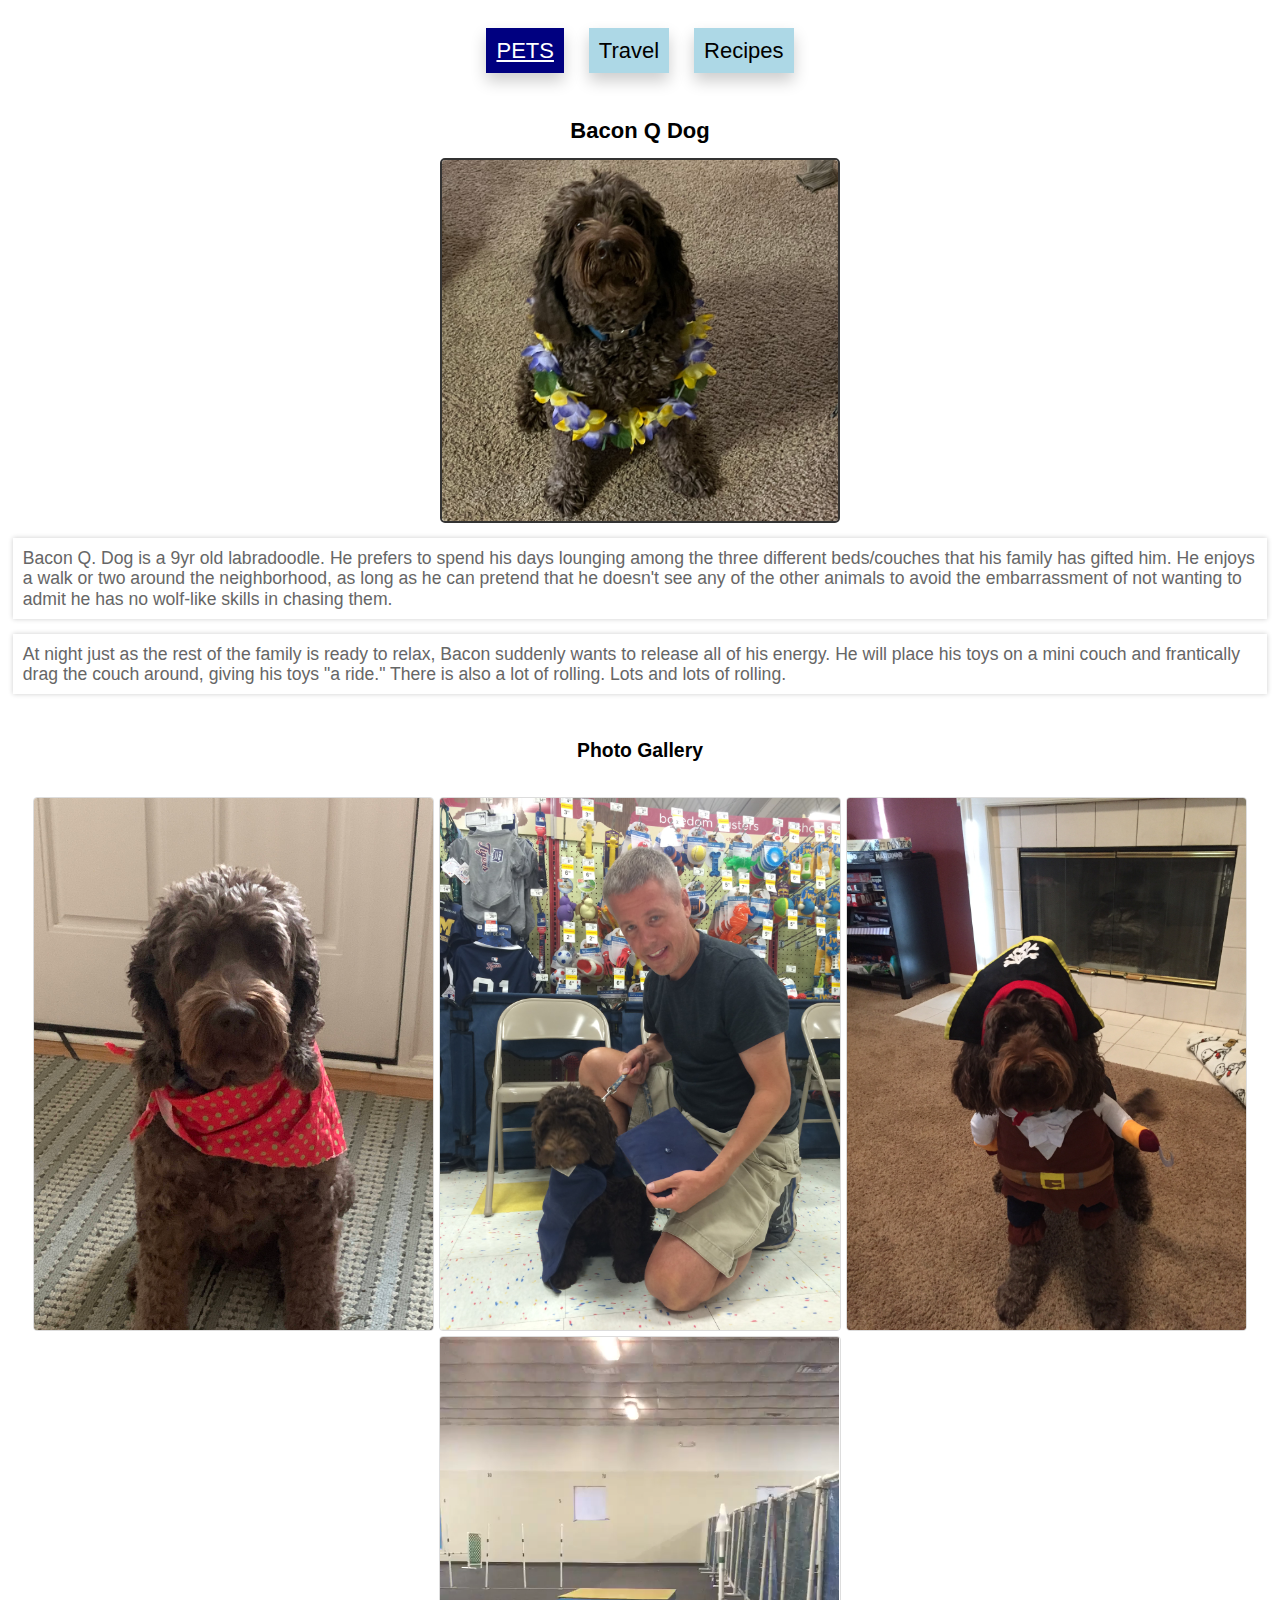
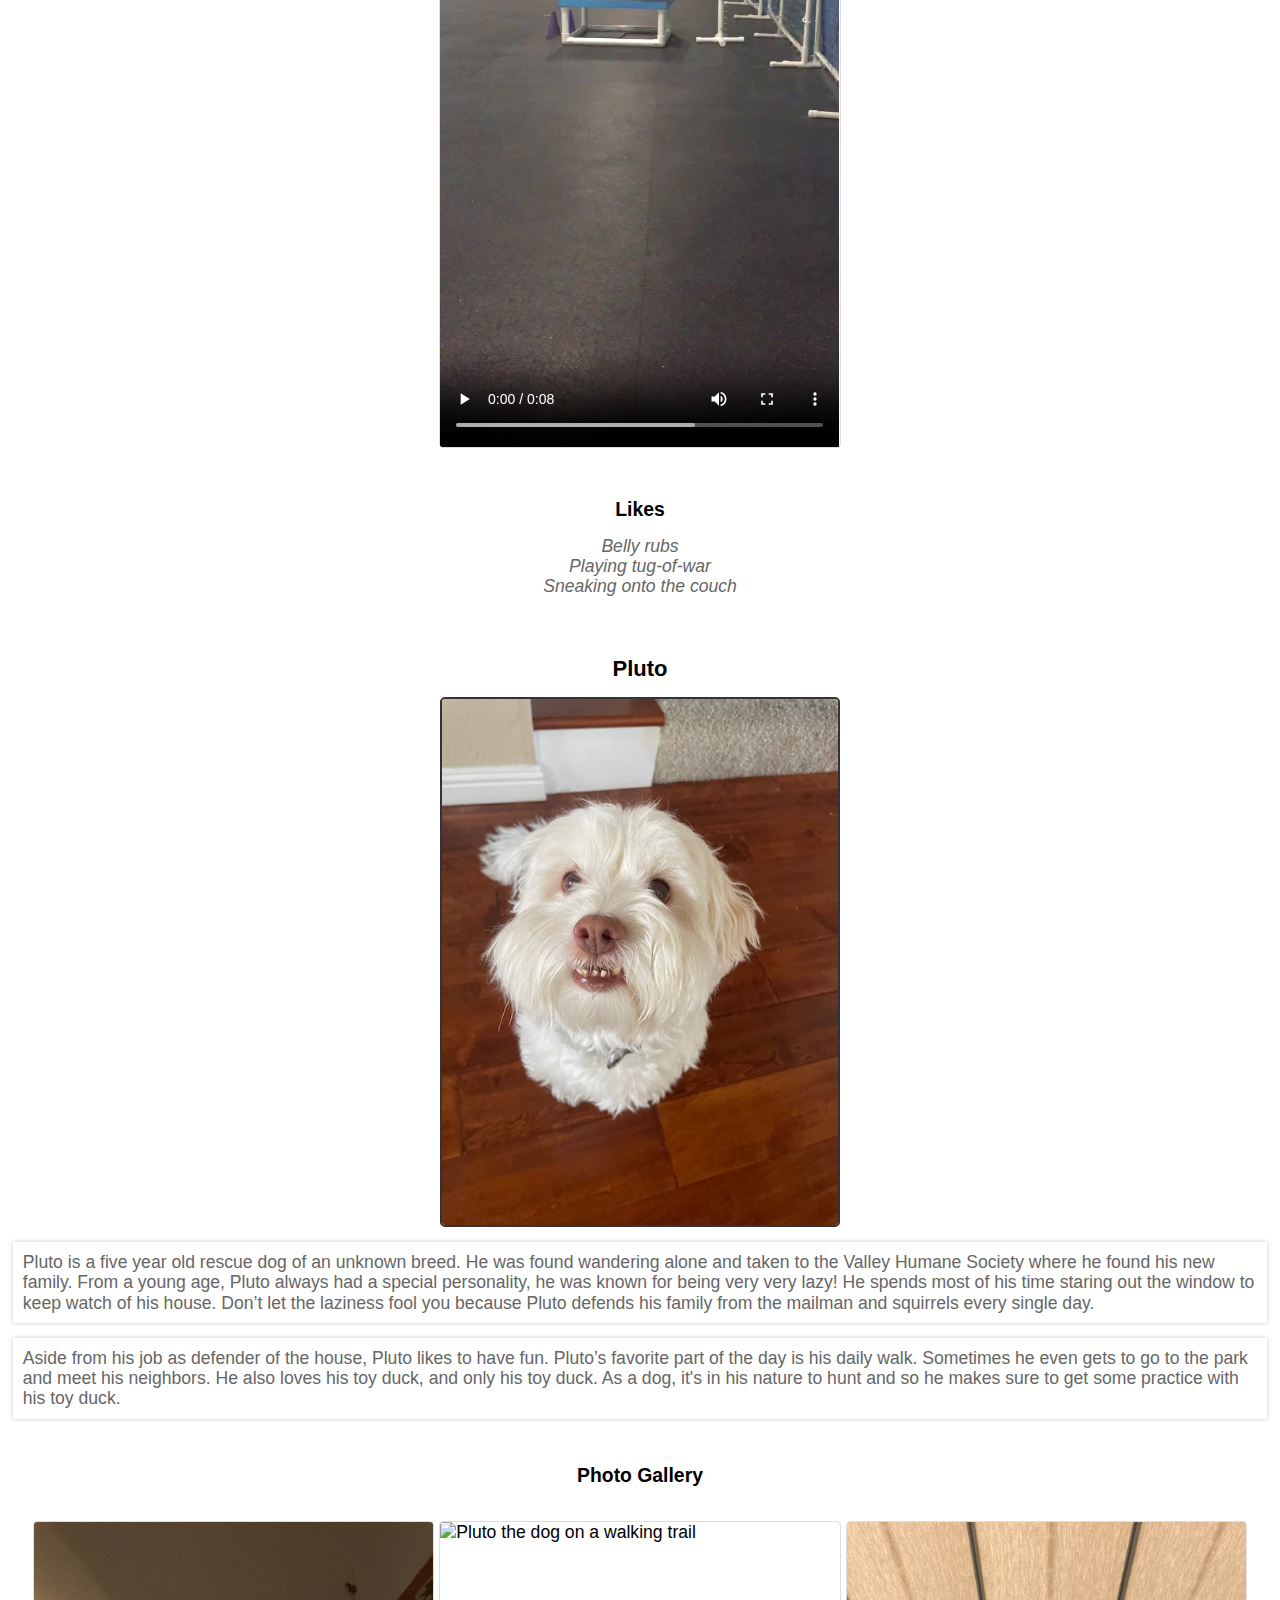
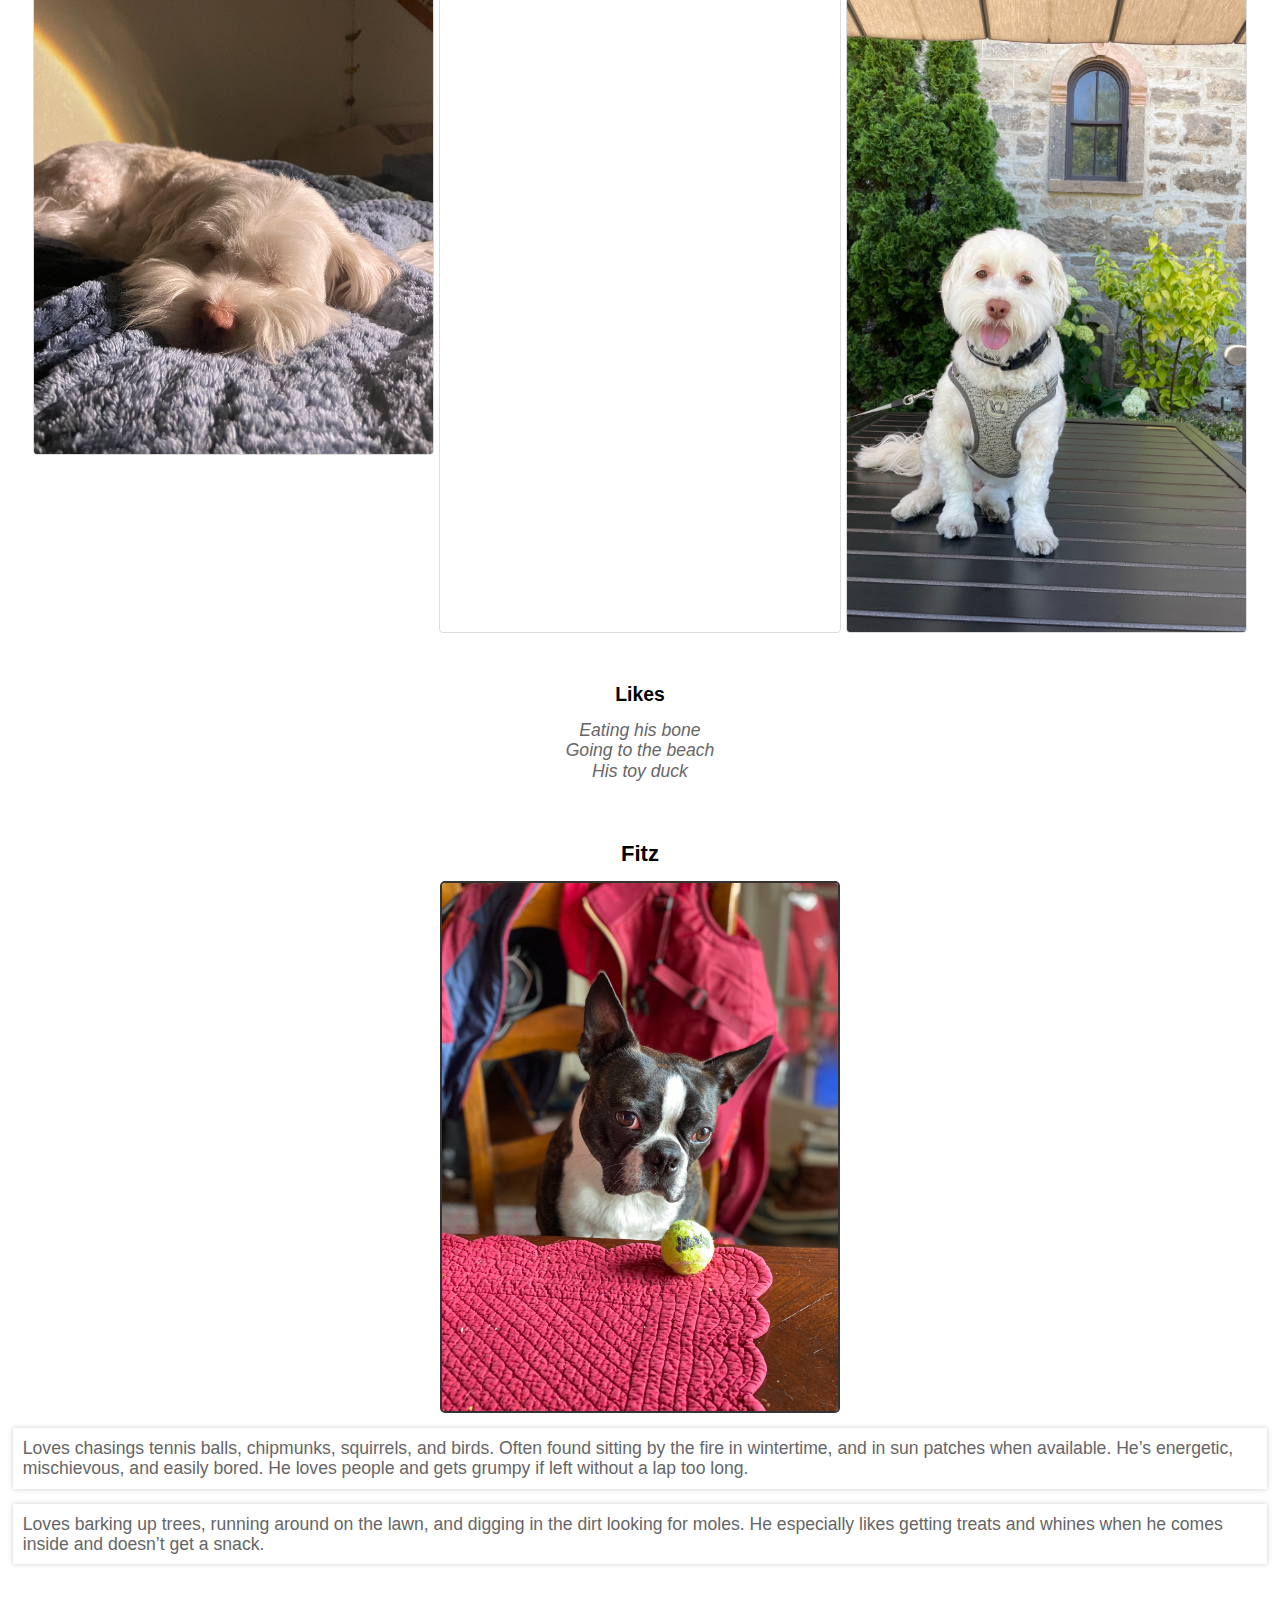
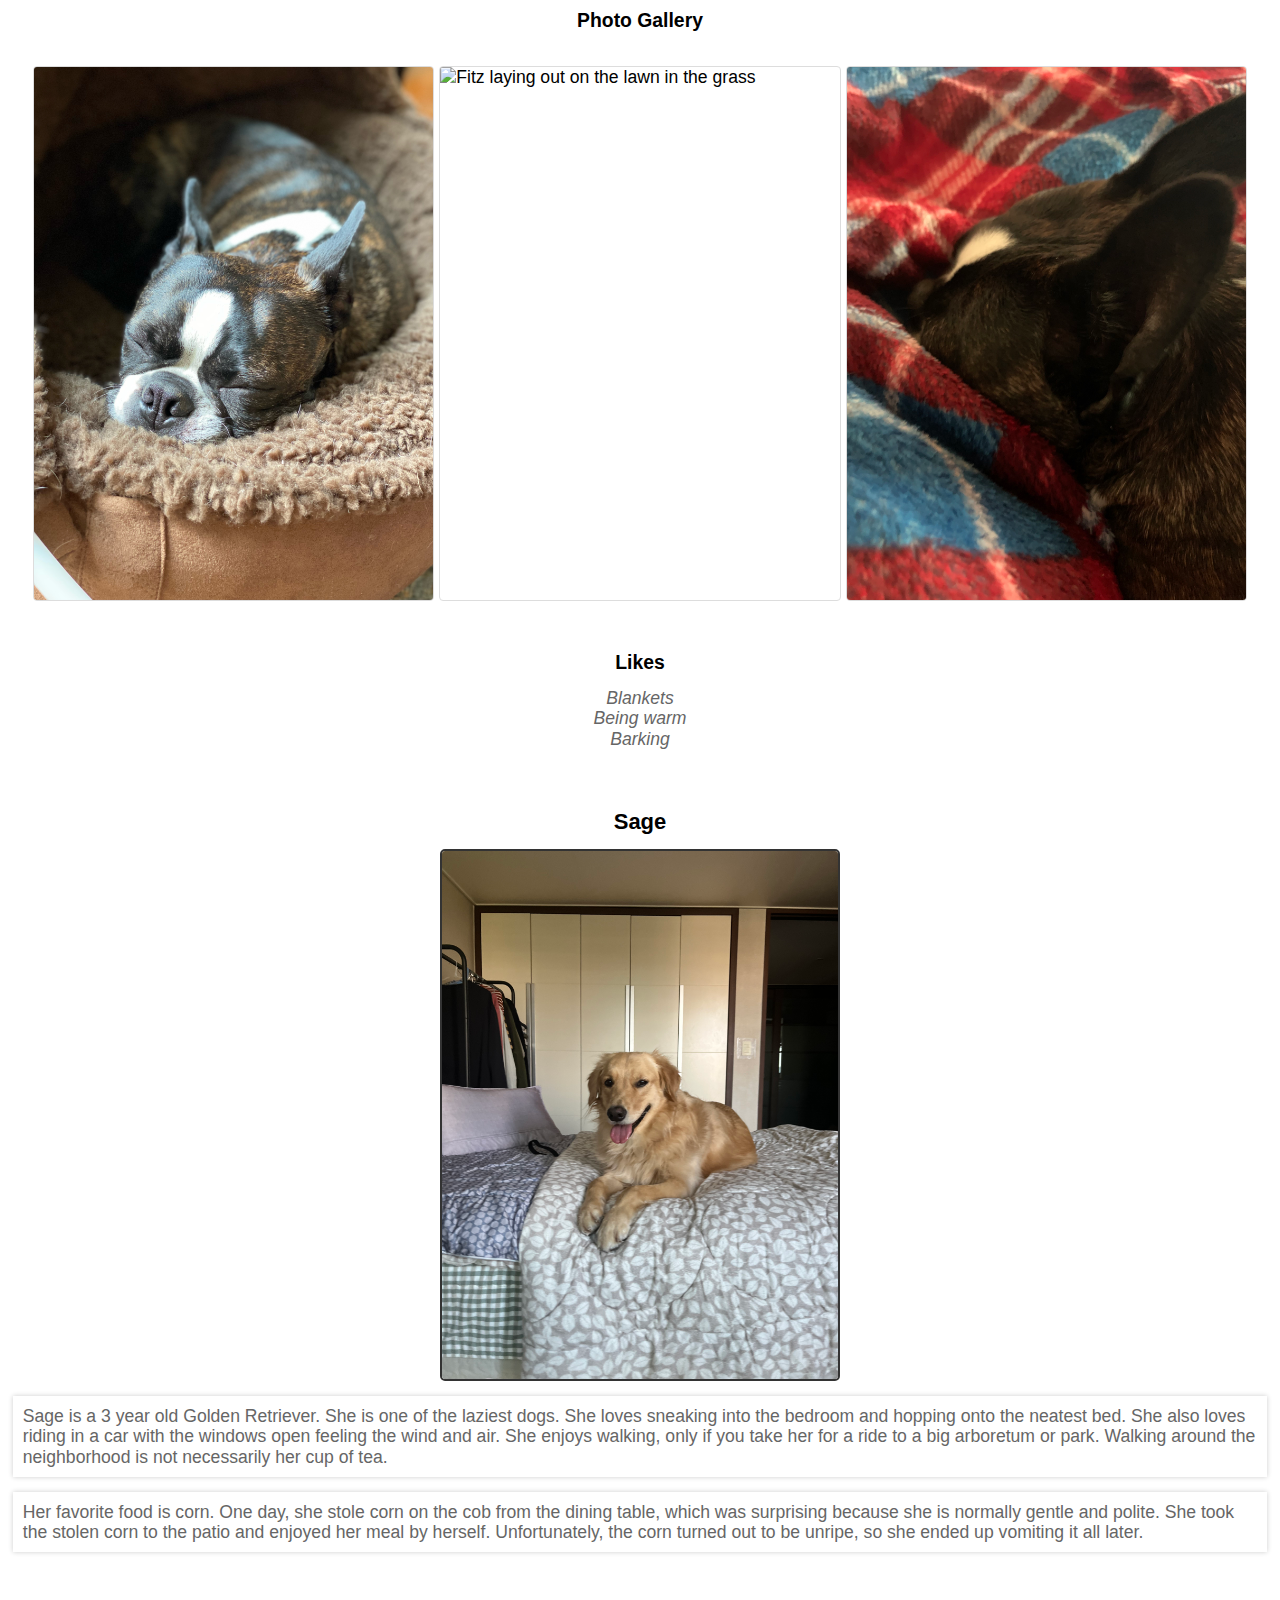
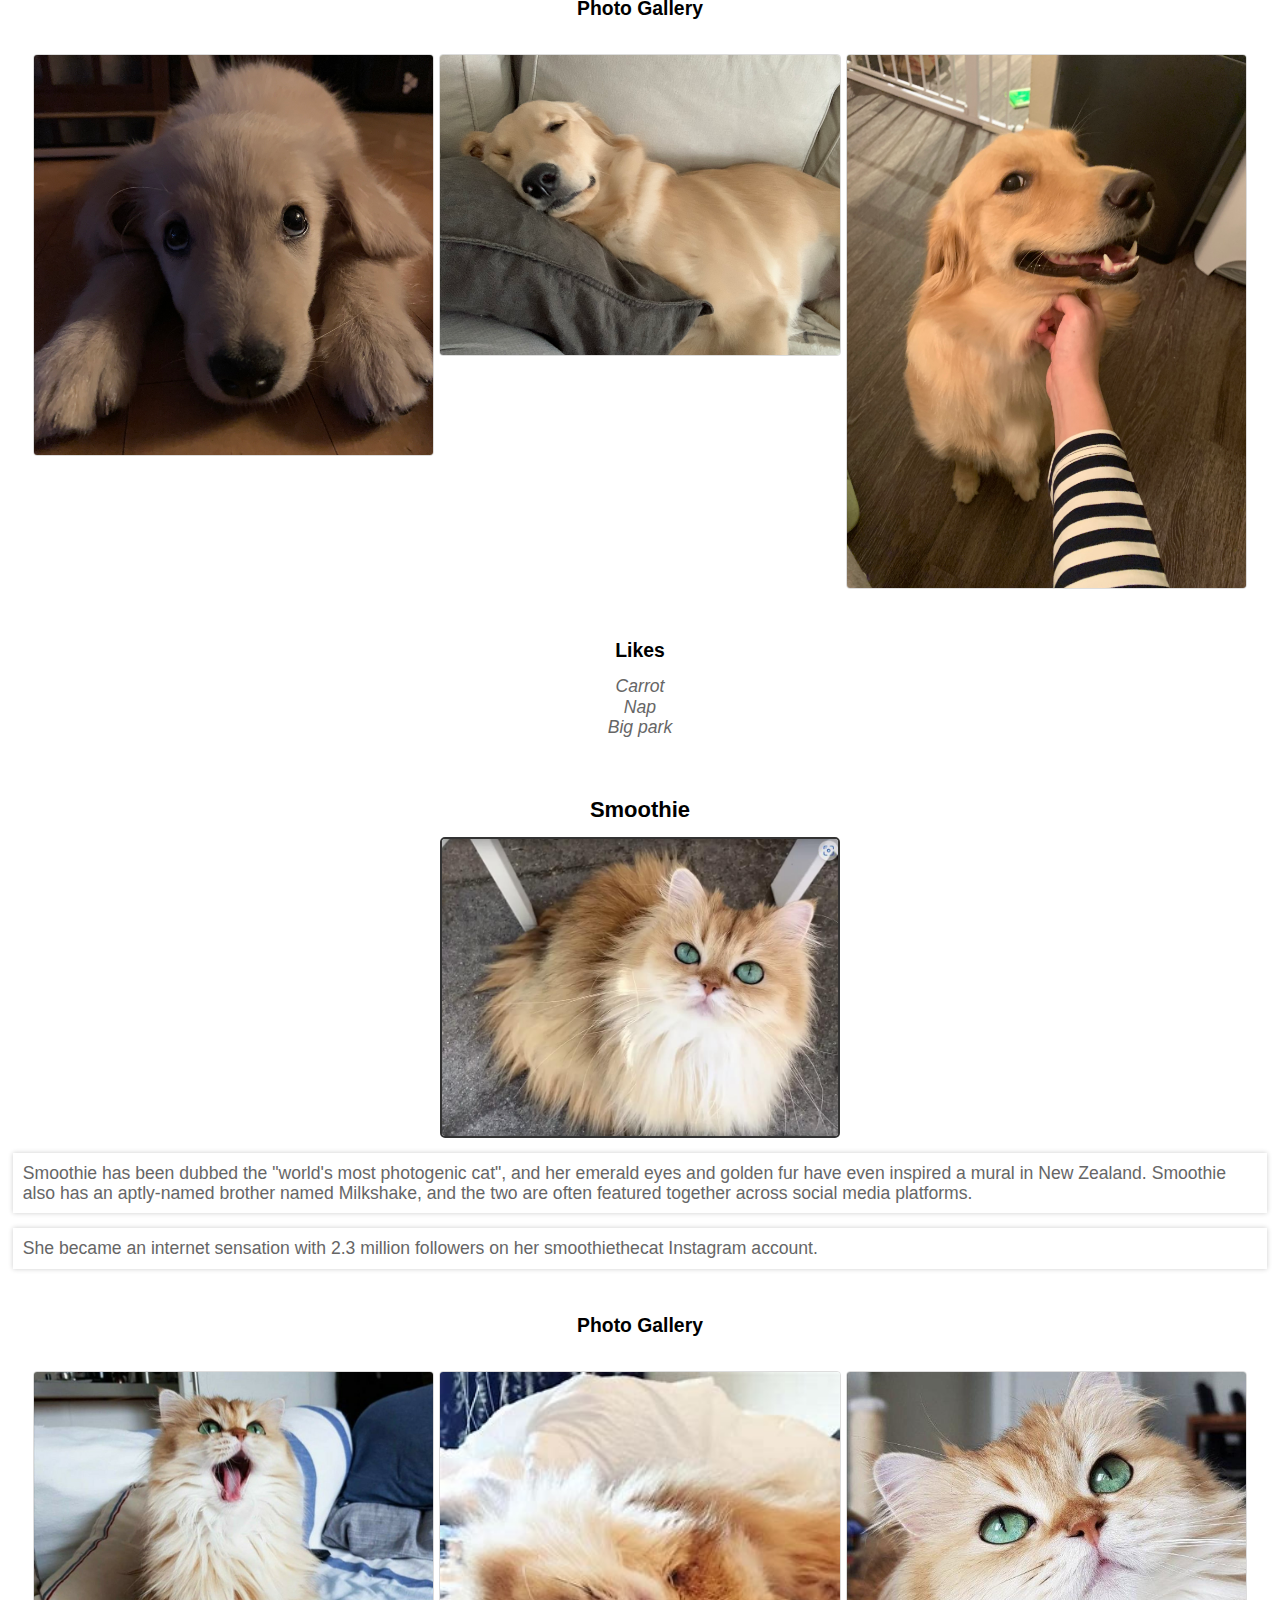
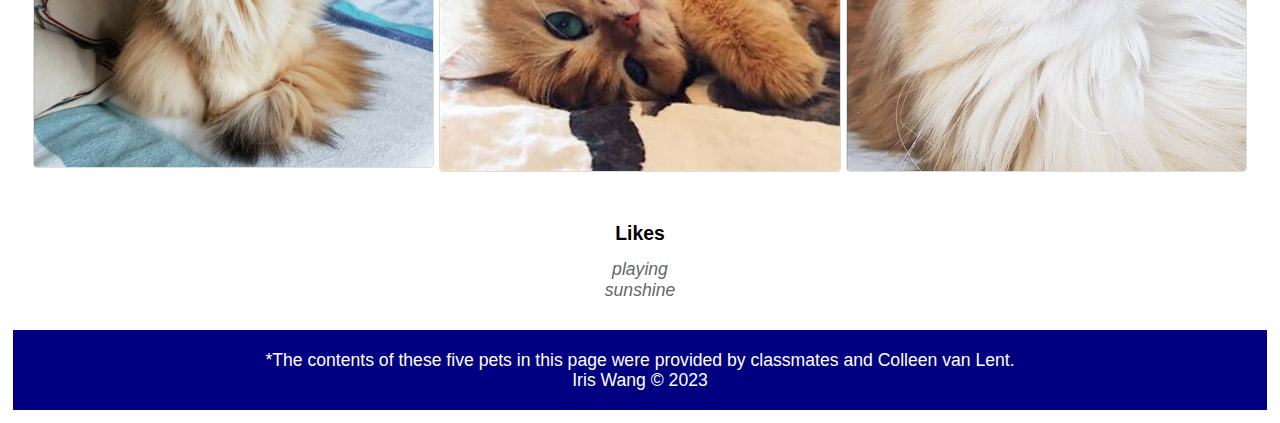
==== index.html @ 825d72e1 "Add files via upload" ====
<!DOCTYPE html>
<html lang="en">
<head>
    <meta charset="UTF-8">
    <meta name="viewport" content="width=device-width, initial-scale=1.0">
    <link rel="stylesheet" type="text/css" href="css/reset.css">
    <link rel="stylesheet" type="text/css" href="css/style.css">
    <title>Pets</title>
</head>
<body>
    <div class="skip"><a href = "#main">Skip to Main Content</a></div>
    <header>
        <nav>
            <ul>
                <li class="active"><a href = "index.html">Pets</a></li>
                <li><a href = "travel.html">Travel</a></li>
                <li><a href = "recipes.html">Recipes</a></li>
            </ul>
        </nav>
    </header>

    <main id = "main">
        <div>
            <!-- Pet #1 -->
            <h1 class="pet-name">Bacon Q Dog</h1>
            <img class="pet-image" src="images/bacon.jpg" width = "400" alt="Brown labradoodle wearing colorful lei">

            <p class="pet-description">Bacon Q. Dog is a 9yr old labradoodle. He prefers to spend his days lounging among the three different beds/couches that his family has gifted him. He enjoys a walk or two around the neighborhood, as long as he can pretend that he doesn't see any of the other animals to avoid the embarrassment of not wanting to admit he has no wolf-like skills in chasing them.</p> 
            <P class="pet-story">At night just as the rest of the family is ready to relax, Bacon suddenly wants to release all of his energy. He will place his toys on a mini couch and frantically drag the couch around, giving his toys "a ride." There is also a lot of rolling. Lots and lots of rolling.</P>
            
            <h2>Photo Gallery</h2>
            <div class="photo-gallery"><img src="images/bacon_bandana.JPG" width ="200" alt = "Brown labradoodle wearing an orange bandana">
            <img src="images/bacon_graduation.JPG"  width ="200" alt="Small labradoodle puppy wearing a graduation cap and gown">
            <img src="images/bacon_halloween.JPG"  width ="200" alt="Brown labradoodle wearing a pirate costume">
            <video width="200"  controls>
                <source src="images/bacon_agility.mov">
                Your browser does not support the video tag.  This was a video of a girl and dog demonstrating a sit and stay procedure
            </video></div>

            <h3>Likes</h3>
            <div class="likes"><ul>
                <li>Belly rubs</li>
                <li>Playing tug-of-war</li>
                <li>Sneaking onto the couch</li>
            </ul></div>
            <!-- Colleen van Lent -->
        </div>

        <div>
            <!-- Pet #2 -->
            <h1 class="pet-name">Pluto</h1>
            <img class="pet-image" src="images/pluto.jpg" width = "400" alt="White dog looking up">

            <p class="pet-description">Pluto is a five year old rescue dog of an unknown breed. He was found wandering alone and taken to the Valley Humane Society where he found his new family. From a young age, Pluto always had a special personality, he was known for being very very lazy! He spends most of his time staring out the window to keep watch of his house. Don’t let the laziness fool you because Pluto defends his family from the mailman and squirrels every single day.</p> 
            <P class="pet-story">Aside from his job as defender of the house, Pluto likes to have fun. Pluto’s favorite part of the day is his daily walk. Sometimes he even gets to go to the park and meet his neighbors. He also loves his toy duck, and only his toy duck. As a dog, it's in his nature to hunt and so he makes sure to get some practice with his toy duck.</P>
            <h2>Photo Gallery</h2>
            <div class="photo-gallery"><img src="images/pluto_sleeping.jpg" width ="200" alt = "Pluto sleeping on bed">
            <img src="images/pluto_walk.jpg" width ="200" alt="Pluto the dog on a walking trail">
            <img src="images/pluto_sitting.jpg" width ="200" alt="Pluto sitting and posed on top of a table"></div>

            <h3>Likes</h3>
            <div class="likes"><ul>
                <li>Eating his bone</li>
                <li>Going to the beach</li>
                <li>His toy duck</li>
            </ul></div>
            <!-- Aditi Kagalkar -->
        </div>

        <div>
            <!-- Pet #3 -->
            <h1 class="pet-name">Fitz</h1>
            <img class="pet-image" src="images/Fitz.jpeg" width = "400" alt="Boston terrier watching a tennis ball at the table">

            <p class="pet-description">Loves chasings tennis balls, chipmunks, squirrels, and birds. Often found sitting by the fire in wintertime, and in sun patches when available. He’s energetic, mischievous, and easily bored. He loves people and gets grumpy if left without a lap too long.</p> 
            <P class="pet-story">Loves barking up trees, running around on the lawn, and digging in the dirt looking for moles. He especially likes getting treats and whines when he comes inside and doesn’t get a snack.</P>
            <h2>Photo Gallery</h2>
            <div class="photo-gallery"><img src="images/Fitz_sleeping.jpeg" width ="200" alt = "Fitz sleeping in a fuzzy dog bed">
            <img src="images/Fitz_on_the_lawn.jpeg"  width ="200" alt="Fitz laying out on the lawn in the grass">
            <img src="images/Fitz_laying_in_bed.jpeg"  width ="200" alt="Fitz sleeping with his face buried in a plaid blanket, only his head is visible"></div>

            <h3>Likes</h3>
            <div class="likes"><ul>
                <li>Blankets</li>
                <li>Being warm</li>
                <li>Barking</li>
            </ul></div>
            <!-- Kay Malan -->
        </div>

        <div>
            <!-- Pet #4 -->
            <h1 class="pet-name">Sage</h1>
            <img class="pet-image" src="images/sage_classic.jpeg" width = "400" alt="A smiling golden retriever lying on the bed">

            <p class="pet-description">Sage is a 3 year old Golden Retriever. She is one of the laziest dogs. She loves sneaking into the bedroom and hopping onto the neatest bed. She also loves riding in a car with the windows open feeling the wind and air. She enjoys walking, only if you take her for a ride to a big arboretum or park. Walking around the neighborhood is not necessarily her cup of tea.</p> 
            <P class="pet-story">Her favorite food is corn. One day, she stole corn on the cob from the dining table, which was surprising because she is normally gentle and polite. She took the stolen corn to the patio and enjoyed her meal by herself. Unfortunately, the corn turned out to be unripe, so she ended up vomiting it all later.</P>
            <h2>Photo Gallery</h2>
            <div class="photo-gallery"><img src="images/sage_young.jpeg" width ="200" alt = "A young golden retriever is laying down">
            <img src="images/sage_sleep.jpeg"  width ="200" alt="A golden retriever is sleeping on the couch">
            <img src="images/sage_pet.jpeg"  width ="200" alt="A man’s hand is petting a golden retriever’s neck"></div>

            <h3>Likes</h3>
            <div class="likes"><ul>
                <li>Carrot</li>
                <li>Nap</li>
                <li>Big park</li>
            </ul></div>
            <!-- Justin Lee -->
        </div>

        <div>
            <!-- Pet #5 -->
            <h1 class="pet-name">Smoothie</h1>
            <img class="pet-image" src="images/Smoothie_staring.jpg" width = "400" alt="Long-hair beautiful, orange tabby cat">

            <p class="pet-description">Smoothie has been dubbed the "world's most photogenic cat", and her emerald eyes and golden fur have even inspired a mural in New Zealand. Smoothie also has an aptly-named brother named Milkshake, and the two are often featured together across social media platforms.</p> 
            <P class="pet-story">She became an internet sensation with 2.3 million followers on her smoothiethecat Instagram account.</P>
            <h2>Photo Gallery</h2>
            <div class="photo-gallery"><img src="images/Smoothie_yawn.jpg" width ="200" alt = "Smoothie is yawing">
            <img src="images/Smoothie_lying.jpg" width ="200" alt="Smoothie is lying">
            <img src="images/Smoothie_curious.jpg" width ="200" alt="Smoothie is curious about the world"></div>

            <h3>Likes</h3>
            <div class="likes"><ul>
                <li>playing</li>
                <li>sunshine</li>
            </ul></div>
            <!-- Fengyu Zhang + Siqing Xu + Boyuan Ma -->
        </div>
    </main>
    
    <footer>
		<p>*The contents of these five pets in this page were provided by classmates and Colleen van Lent.</p>
        <p>Iris Wang &copy; 2023</p>
	</footer>
</body>
</html>
---- css/style.css ----
html{
    scroll-behavior: smooth;
}

body{
    font-size: 110%;
    line-height: 1.15;
    margin: 1%;
    padding: 0;
    font-family: Arial, Helvetica, sans-serif;
}

h1{
	font-size: 125%; 
	font-weight: bold;
    padding-top: 30px;
    padding-bottom: 15px;
    text-align: center;
}

h2{
	font-family:'Lucida Sans', 'Lucida Sans Regular', 'Lucida Grande', 'Lucida Sans Unicode', Geneva, Verdana, sans-serif;
    font-size: 110%; 
	font-weight: bold;
    padding-top: 30px;
    padding-bottom: 15px;
    text-align: center;
}

h3{
	font-family:'Lucida Sans', 'Lucida Sans Regular', 'Lucida Grande', 'Lucida Sans Unicode', Geneva, Verdana, sans-serif;
    font-size: 110%; 
	font-weight: bold;
    padding-top: 30px;
    padding-bottom: 15px;
    text-align: center;
}


nav {
    padding: 25px 0;
    text-align: center;
}

nav ul li {
    display: inline;
    padding: 10px;
}

nav a {
    font-size: 125%;
    color: #000;
    padding: 10px;
    background-color: lightblue;
    box-shadow: 0 8px 16px 0 rgba(0,0,0,0.2);
}

.active a {
    text-transform: uppercase;
    background-color: #000080;
    color: #fff;
    text-decoration: underline;
    
}

nav a:hover, nav a:focus {
    text-decoration: underline;
    background-color: #000080;
    color: #fff;
}

.skip a {
    padding: 6px;
    background-color: lightgray;
    border: #000 solid 1px;
    text-decoration: underline;
    border-radius: 10px;
    position:absolute;
    top: -40px;
    -webkit-transition: top 1s ease-out;
    transition: top 1s ease-out;
    z-index: 1;
}
  
.skip a:focus {
    top: 20px;
} 

*:focus {
    outline: 2px solid #000;
}

footer{
    background-color: #000080;
    color: white;
    padding: 20px 0;
    text-align: center;
}

.pet-image {
    display: block;
    margin: 0 auto;
    border: 2px solid #333;
    border-radius: 5px;
    width: 100%;
    max-width: 400px;
}

.pet-description, .pet-story {
    box-shadow: 0px 0px 5px 0px rgba(0,0,0,0.2);
    padding: 10px;
    margin: 15px 0;
    color: #666;
}

.photo-gallery {
    display: grid;
    grid-template-columns: 1fr 1fr 1fr;
    gap: 5px;
    width: 100%;
    padding: 20px;
}

.photo-gallery video {
    grid-column: 2 / span 1;
}

.photo-gallery img, .photo-gallery video {
    width: 100%;
    border: 1px solid #ddd;
    border-radius: 4px;
}

.likes {
    text-align: center;
    margin-bottom: 30px;
    font-style:italic;
    color: #666;
}

.travel h1 {
    color: #445958;
}

.travel h2 {
    color: #445958;
}

.travel h3 {
    color: #445958;
}

.travel p {
    padding: 10px;
}

.travel figcaption {
    padding: 10px;
    text-align: center;
}

.travel img, .travel video {
    max-width: 100%;
    display: block;
    margin: 0 auto;
    padding: 5px;
}

.travel figure {
    border: 1px solid #eee;
    padding: 10px;
    margin-bottom: 20px;
}

.recipe-subsections {
    display: grid;
    grid-template-columns: 1fr 1fr;
    gap: 15px;
    align-items: center;
}

.recipe-image1, .recipe-image2, .recipe-image3 {
    grid-column: 2 / span 1;
}

.recipes h2, .recipes h3 {
    color:#666;
}

.recipes p, .recipes span {
    margin: 15px;
}

.recipes span {
    border: #333 2px inset;
}

.recipes img {
    /* padding: 5px; */
    max-width: 100%;
    border: 5px double #666;
    border-radius: 10px;
    margin: 15px;
    box-shadow: 5px 5px 5px 5px rgba(0,0,0,0.2);
}

.recipes ul {
    list-style-type: disc;
}

.recipes ol {
    list-style-type: decimal;
}

@media screen and (prefers-reduced-motion: reduce){
    html{
        scroll-behavior: auto; /* Removes scroll animation */
    }
  
    .skip a{
      -webkit-transition: none; /* sets to default setting */
      transition: none;        /* sets to default setting */
    }

    img[src*=".gif"] {
        display: none;
    }
  
}
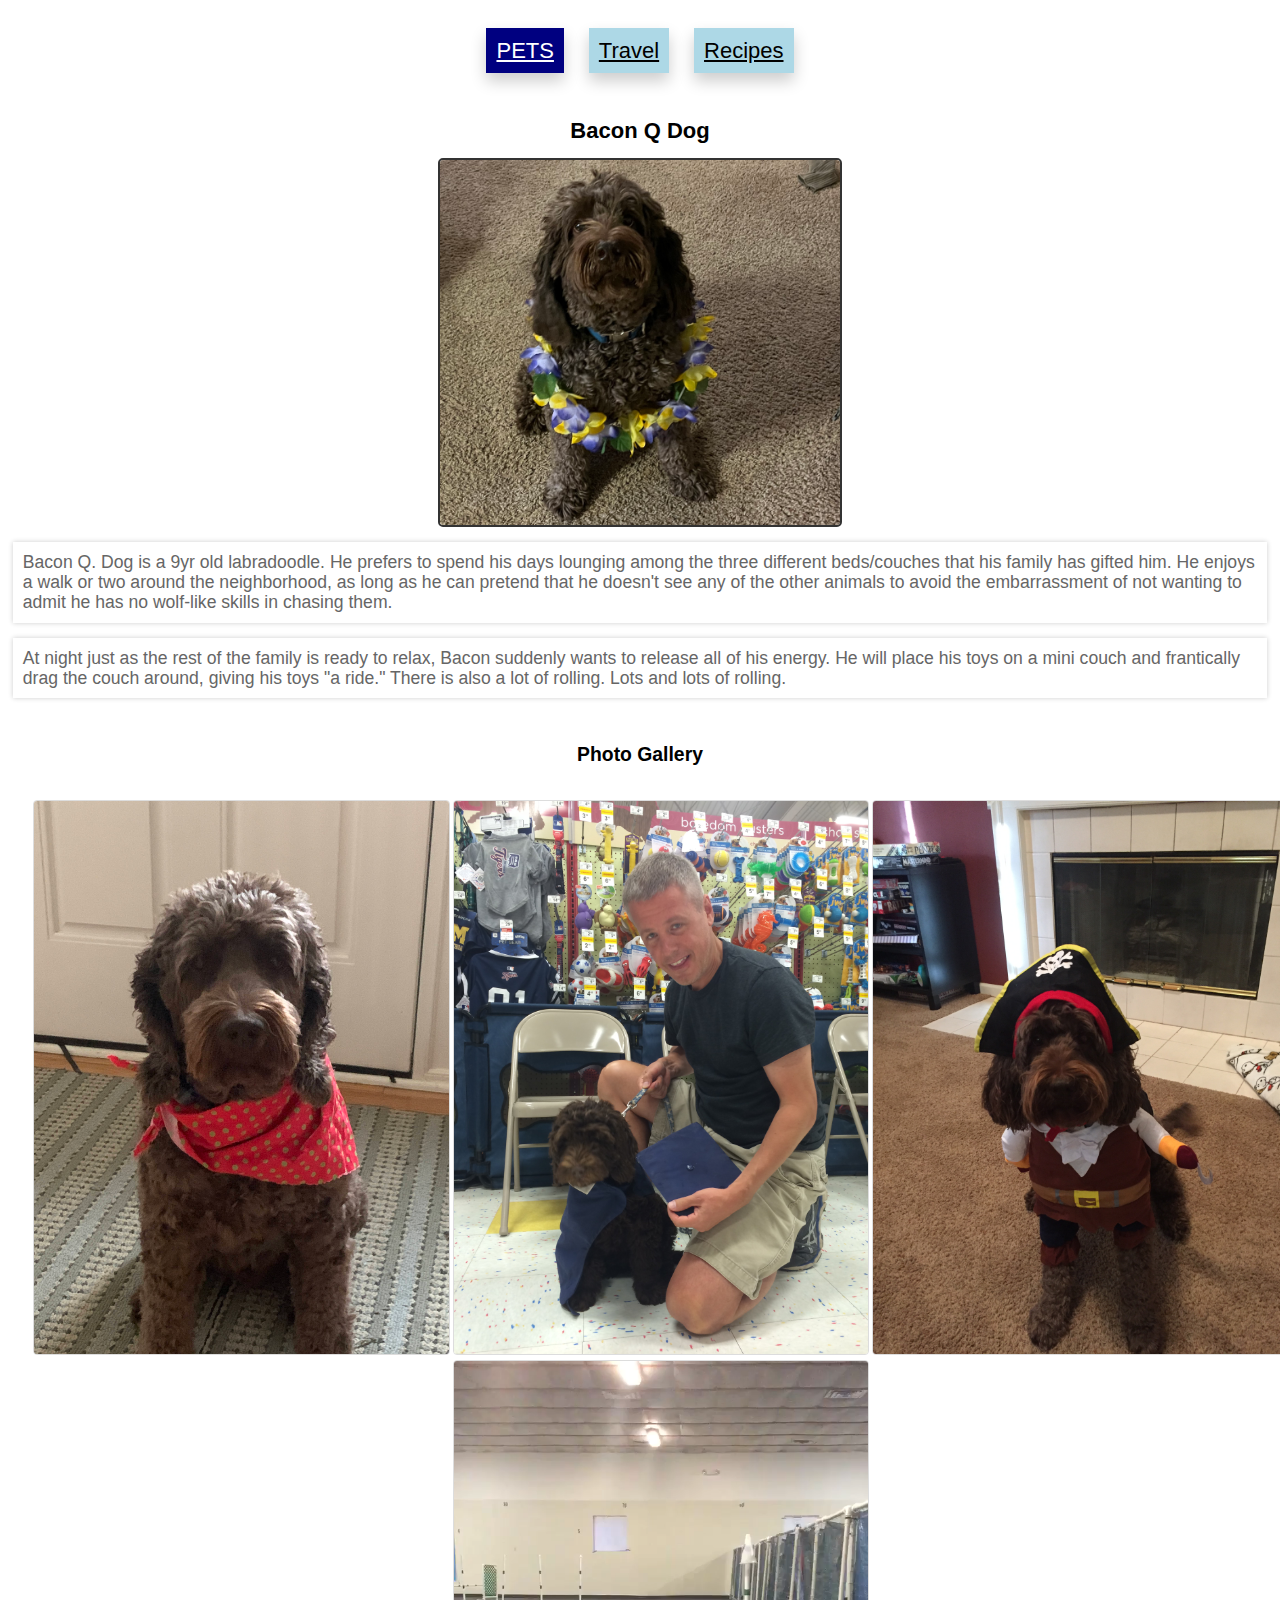
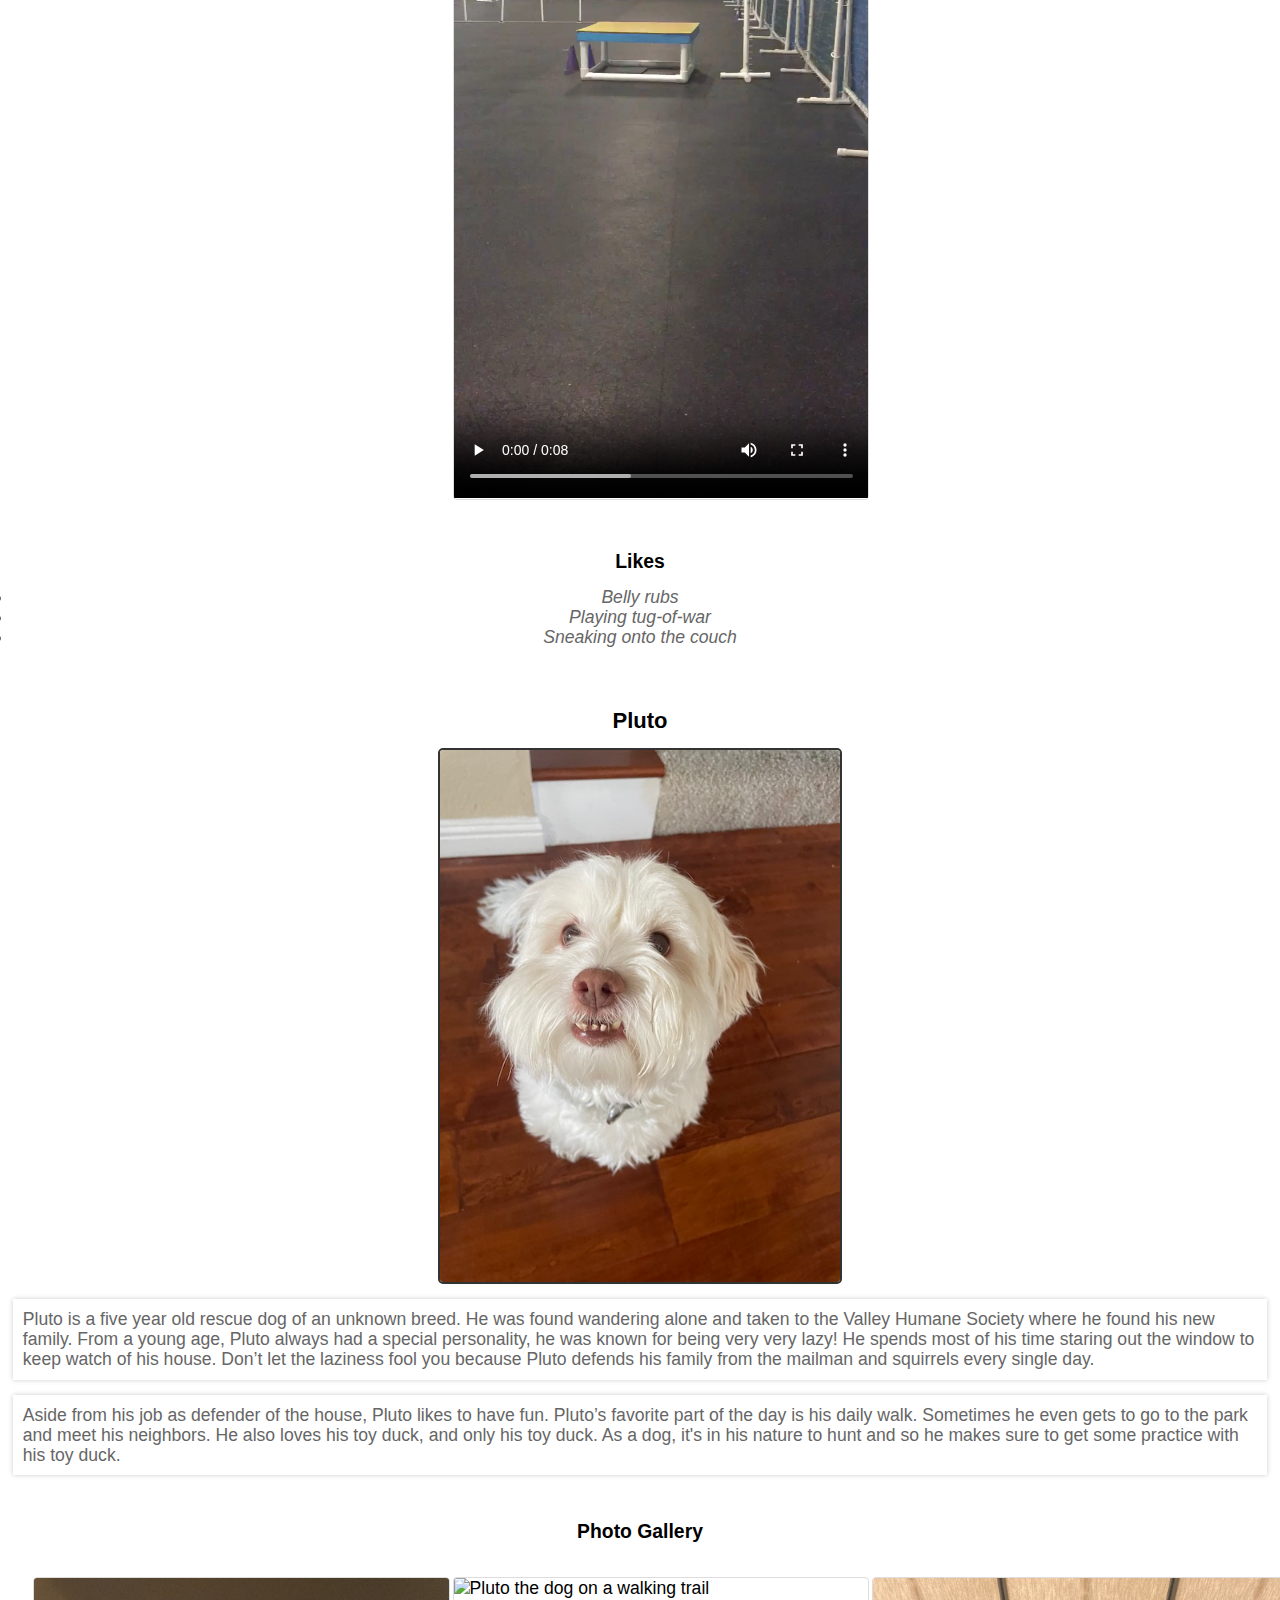
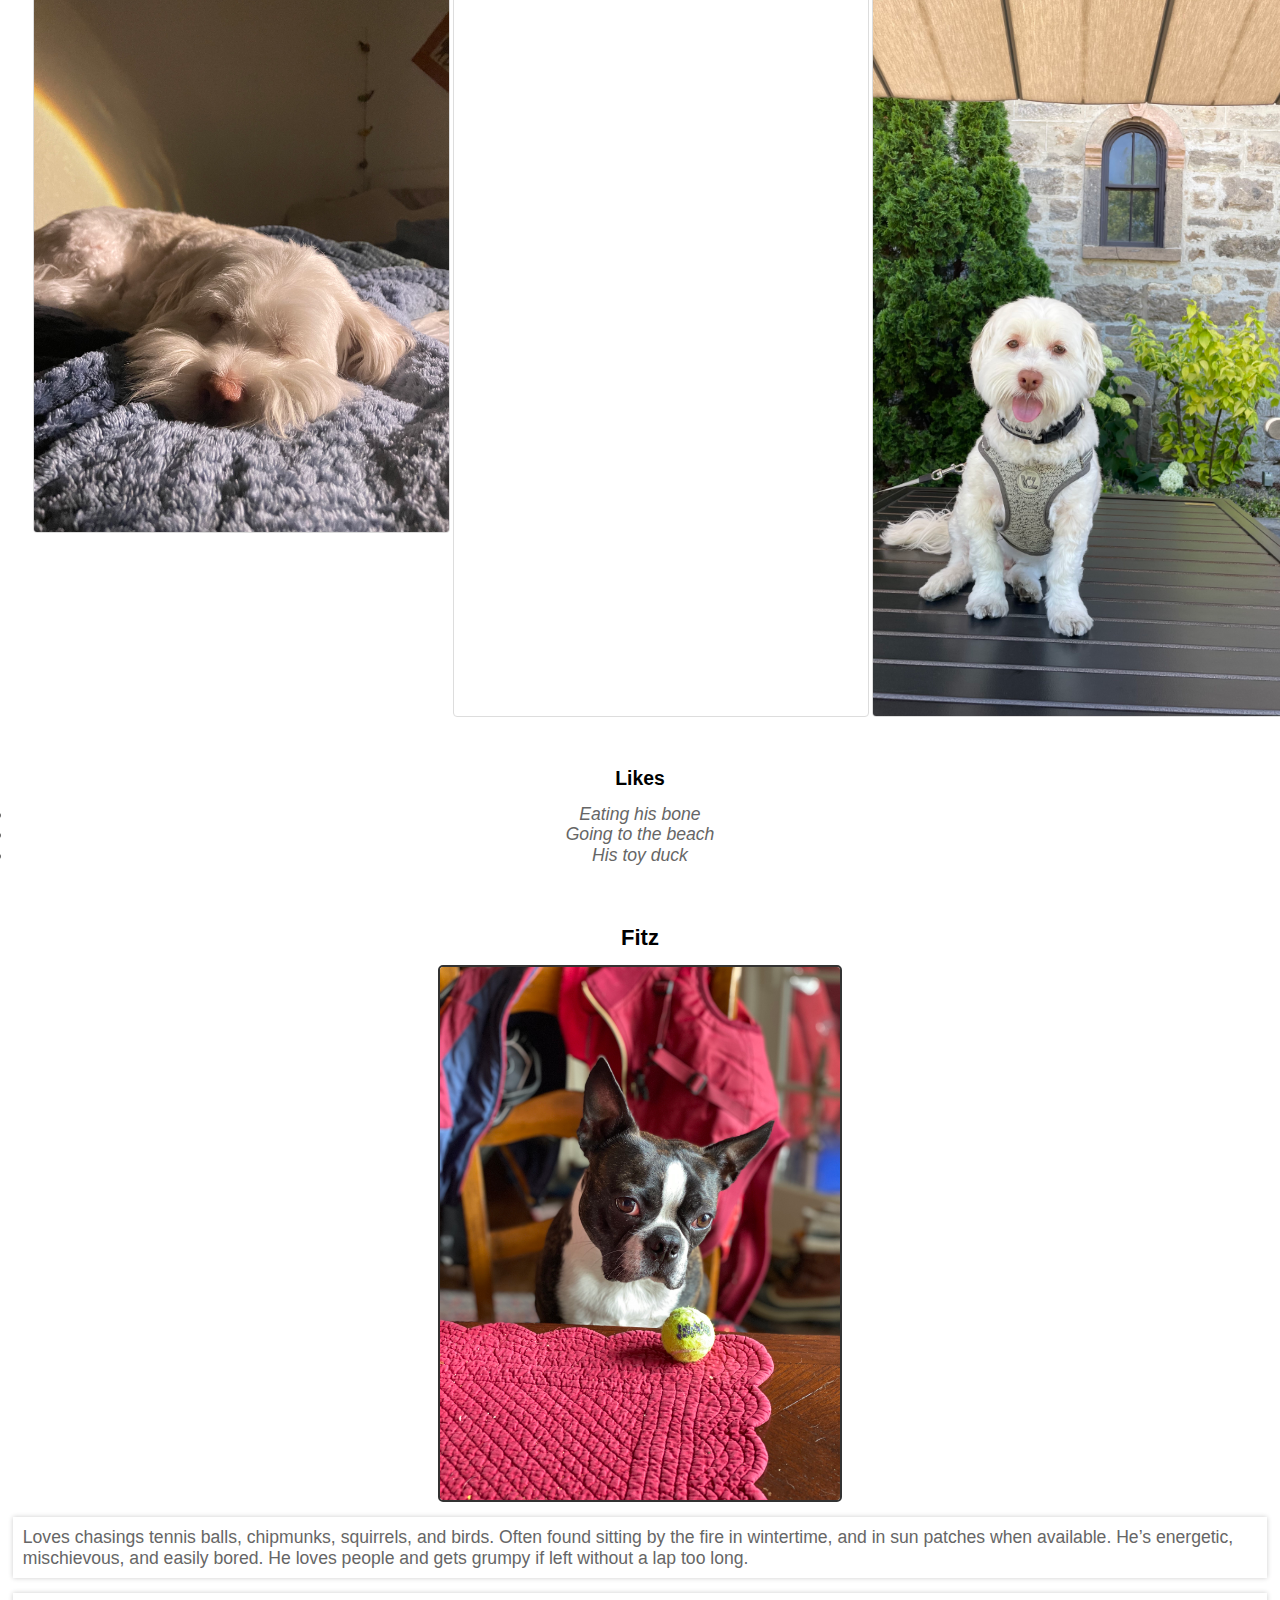
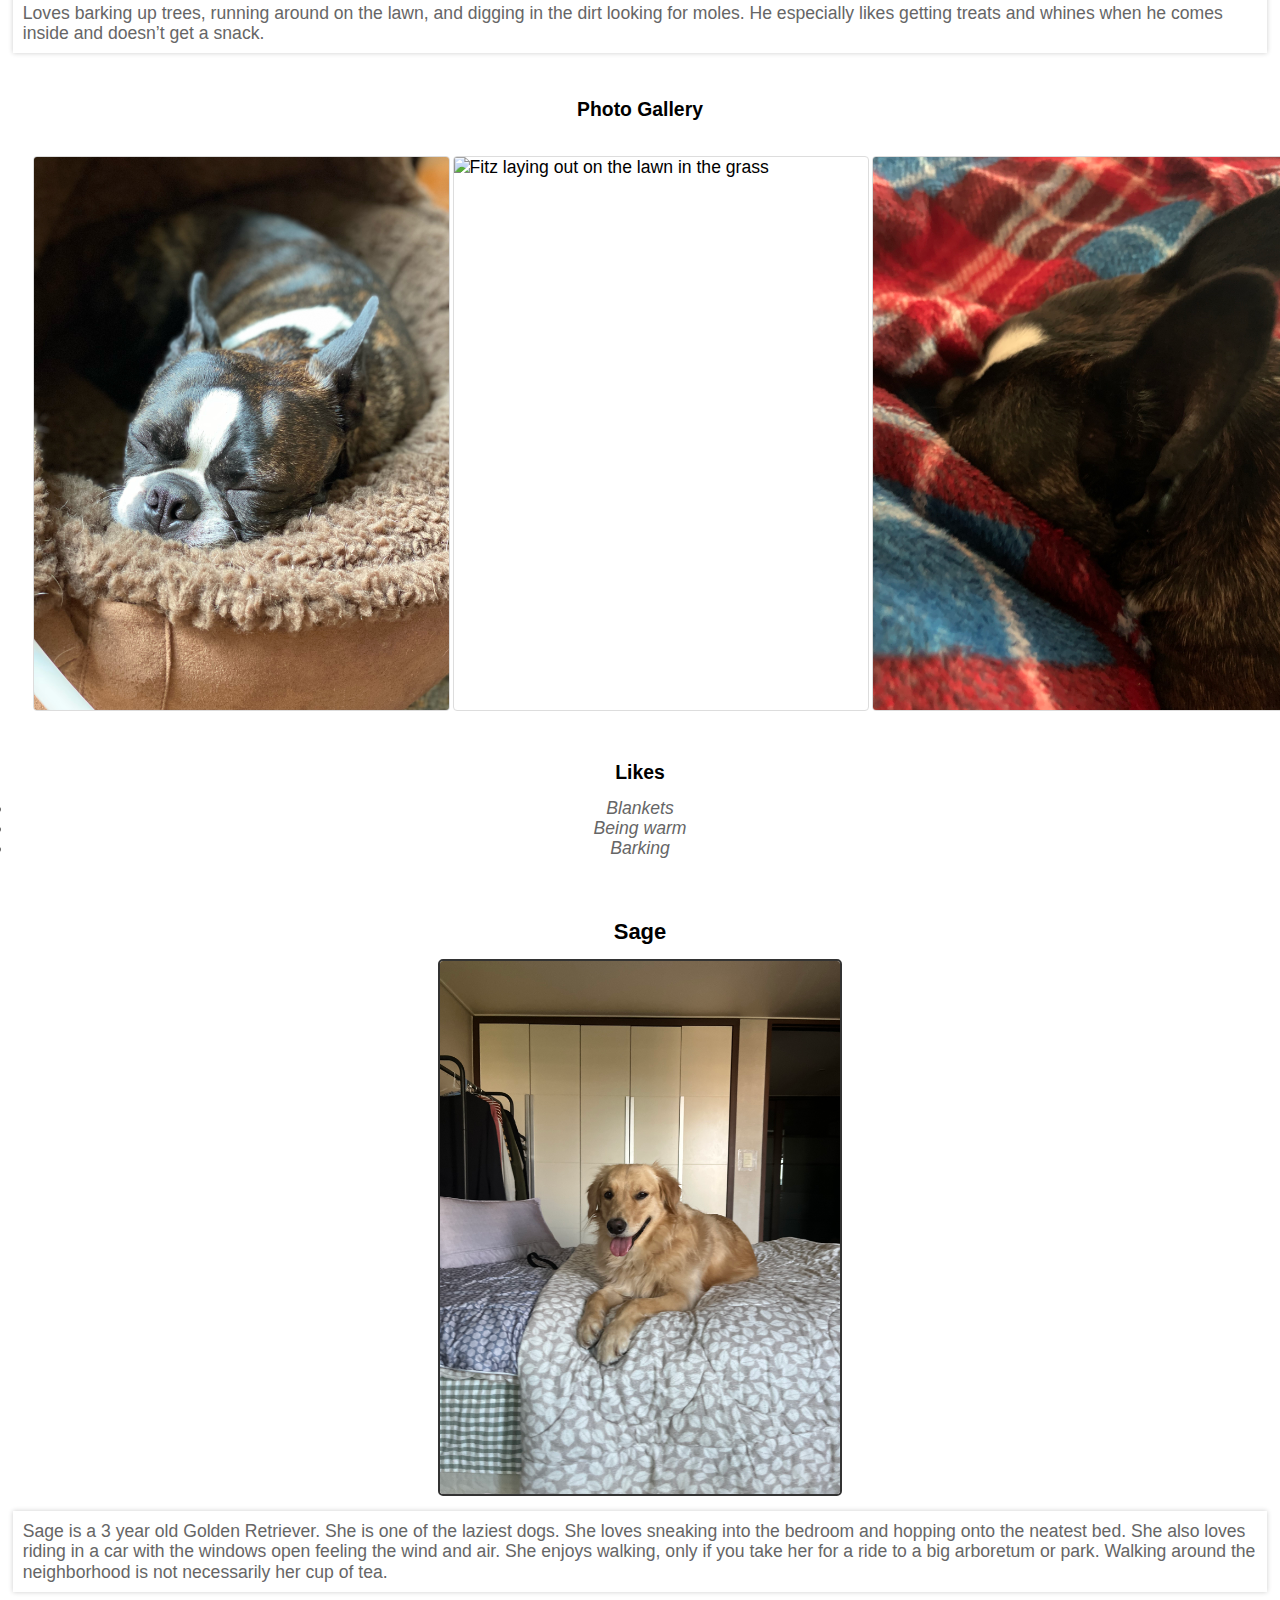
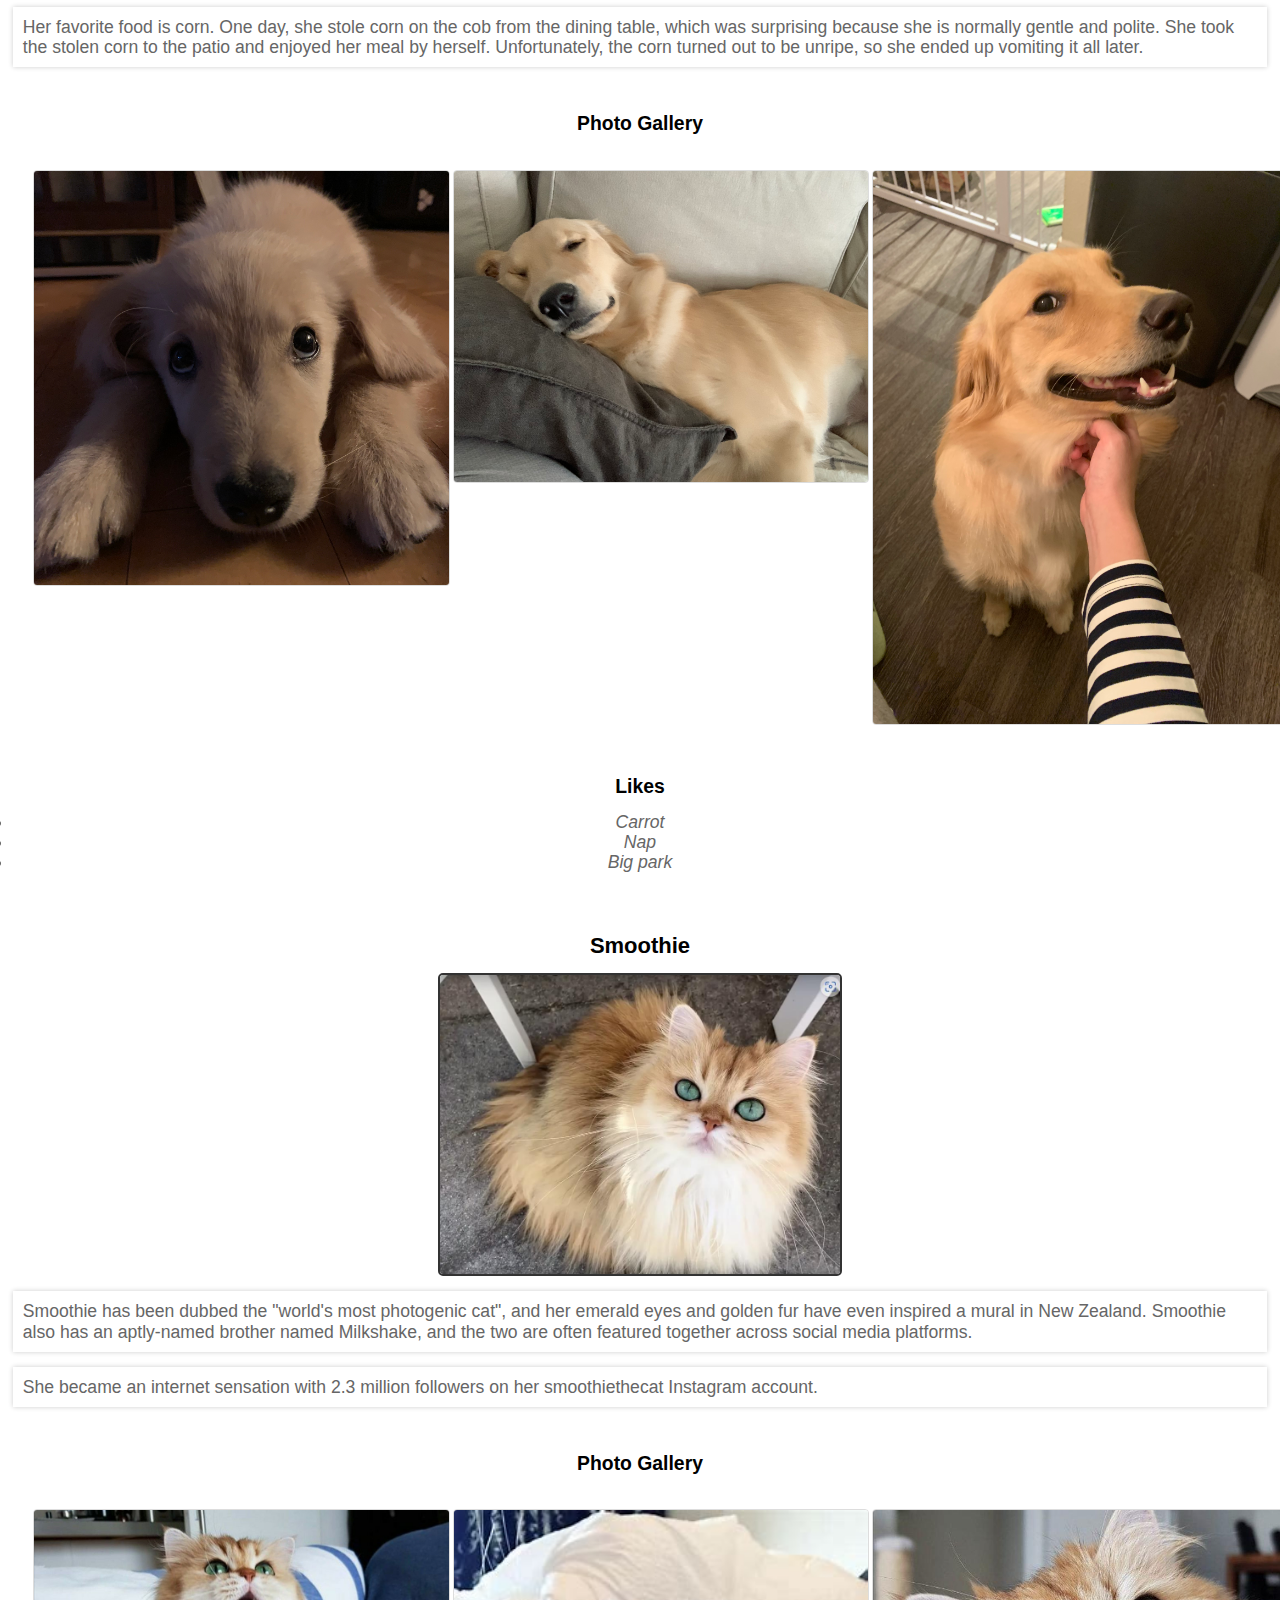
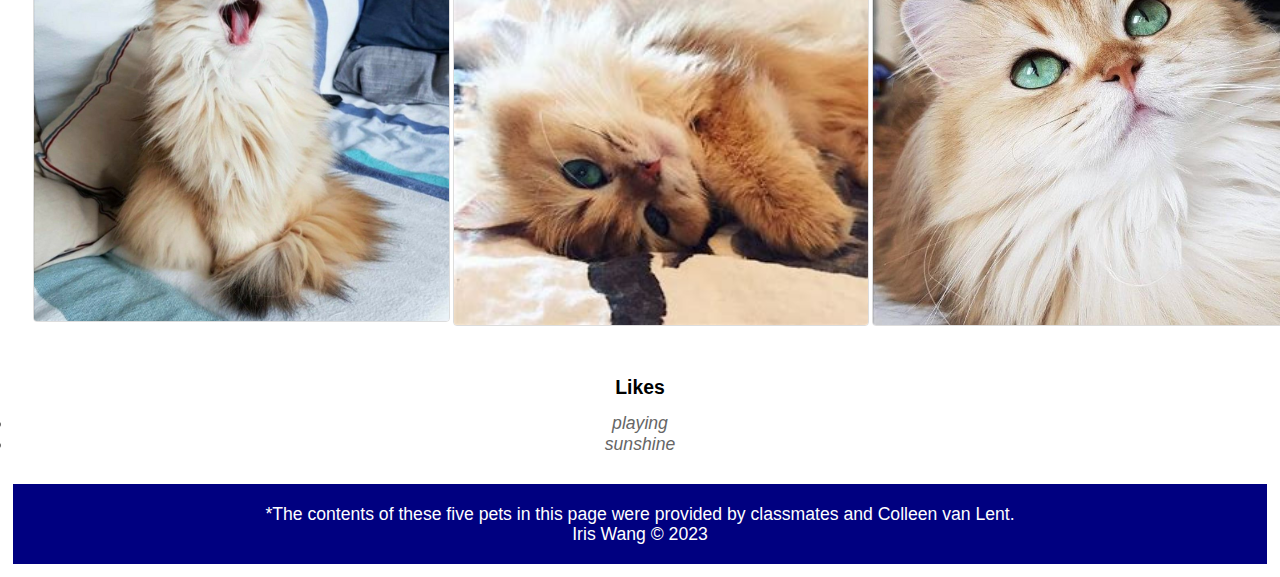
==== commit 9d778df5: "Update index.html" ====
--- a/index.html
+++ b/index.html
@@ -3,7 +3,7 @@
 <head>
     <meta charset="UTF-8">
     <meta name="viewport" content="width=device-width, initial-scale=1.0">
-    <link rel="stylesheet" type="text/css" href="css/reset.css">
+    <link rel="stylesheet" type="text/css" href="css/html5reset.css">
     <link rel="stylesheet" type="text/css" href="css/style.css">
     <title>Pets</title>
 </head>
@@ -135,4 +135,4 @@
         <p>Iris Wang &copy; 2023</p>
 	</footer>
 </body>
-</html>+</html>
